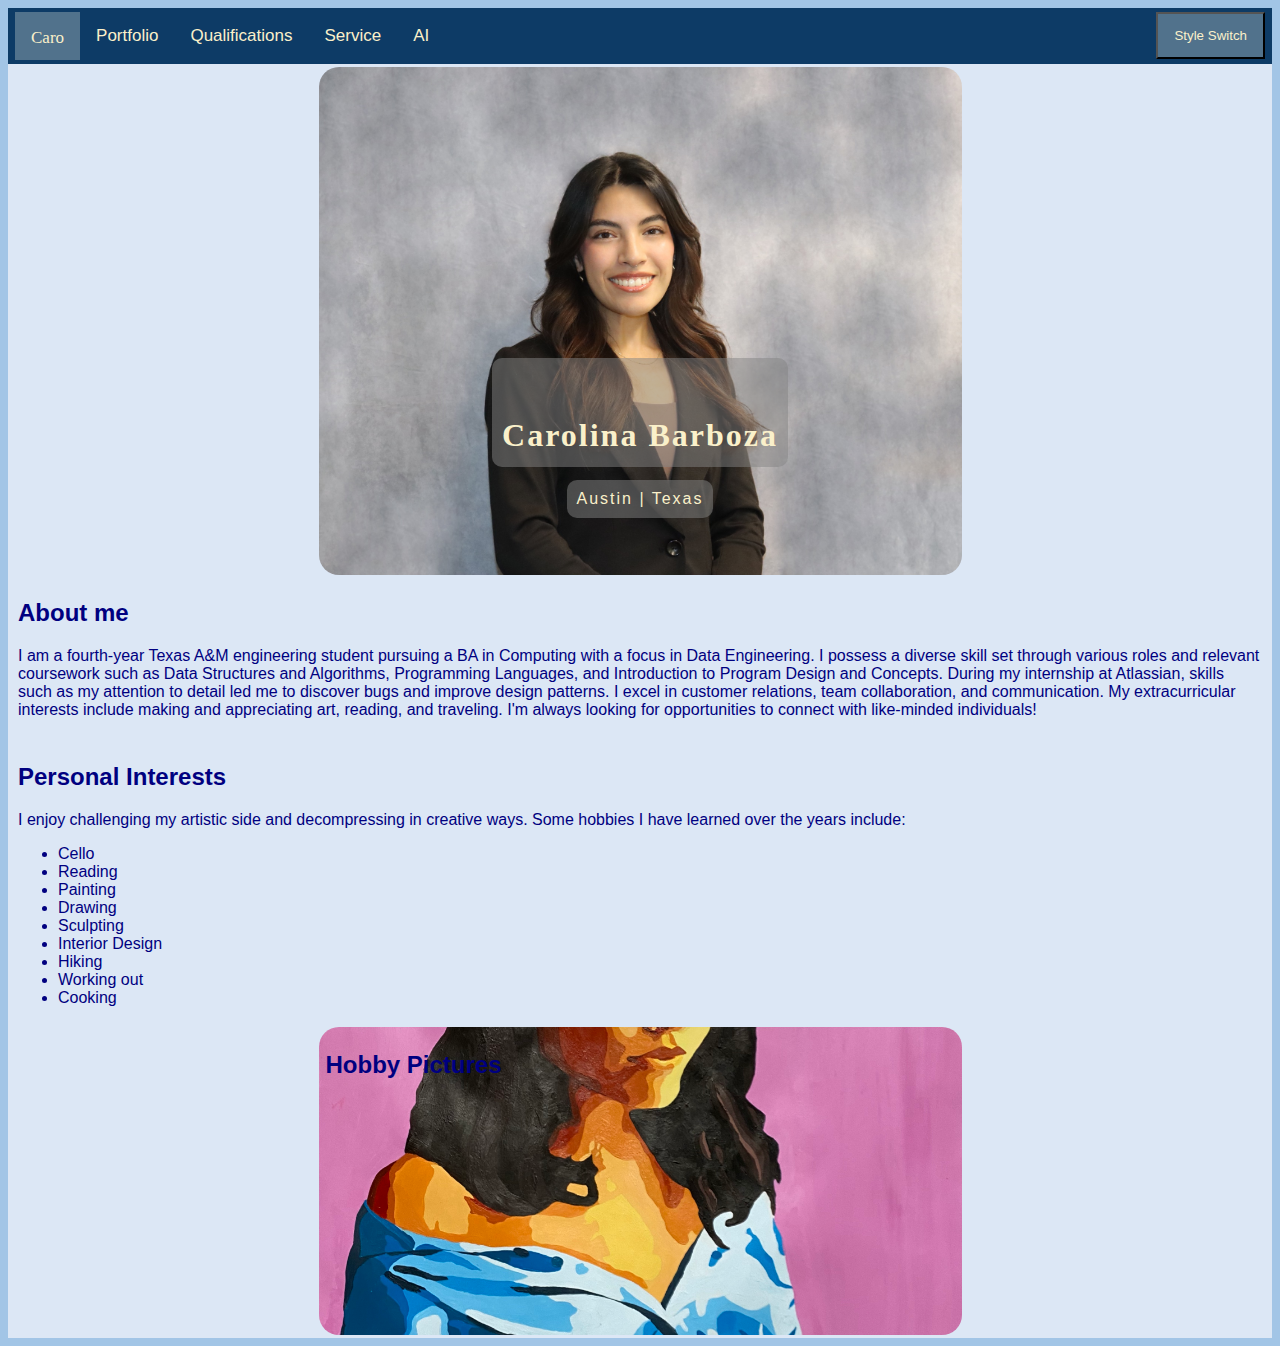
==== index.html @ f97a16a0 "my first website" ====
<!DOCTYPE html>
<html>
  <head>
    <title>Landing Page</title>
    <meta http-equiv="Content-Type" content="text/html; charset=iso-8859-1" />
    <link  lang="en" rel="stylesheet" href="css/professional.css" text="text/css" id="page_style"/>
  </head>
  
  <body>
    <script src="functions.js"></script>
    <div class="topnav">
      <a
        class="cursive"
        id="home-tag"
        href="index.html"
        >Caro</a
      >
      <a href="portfolio.html">Portfolio</a>
      <a href="qualifications.html">Qualifications</a>
      <a href="service.html">Service</a>
      <a href="ai.html">AI</a>
      <button class="switch-button" onclick="toggleTheme()">Style Switch</button>
    </div>

    <div class="home-container">
      <div class="headshot">
        <h1 class="cursive headshot_text" id="name">Carolina Barboza</h1>
        <p class="headshot_text" id="location">Austin | Texas</p>
      </div>

      <div class="bio">
        <h2>About me</h2>
        <p>
          I am a fourth-year Texas A&M engineering student pursuing a BA in
          Computing with a focus in Data Engineering. I possess a diverse skill
          set through various roles and relevant coursework such as Data
          Structures and Algorithms, Programming Languages, and Introduction to
          Program Design and Concepts. During my internship at Atlassian, skills
          such as my attention to detail led me to discover bugs and improve
          design patterns. I excel in customer relations, team collaboration, and
          communication. My extracurricular interests include making and
          appreciating art, reading, and traveling. I'm always looking for
          opportunities to connect with like-minded individuals!
        </p>
      </div>

      <div class="hobbies">
        <h2>Personal Interests</h2>
        <p>
          I enjoy challenging my artistic side and decompressing in creative ways.
          Some hobbies I have learned over the years include:
        </p>
        <ul>
          <li>Cello</li>
          <li>Reading</li>
          <li>Painting</li>
          <li>Drawing</li>
          <li>Sculpting</li>
          <li>Interior Design</li>
          <li>Hiking</li>
          <li>Working out</li>
          <li>Cooking</li>
        </ul>
      </div>

      <div class="hobby-pics">
        <h2>Hobby Pictures</h2>
      </div>
    </div>

  </body>
</html>
---- css/professional.css ----
body {
  background-color: rgb(162, 197, 230);
  color: #000080;
  font-family: 'Helvetica Neue', Arial, sans-serif;
}

div {
  background-color: #dce7f5; 
  color: #000080; 
  padding: 4px 7px;
}

.topnav {
  background-color: #0d3b66;
  overflow: hidden;
  flex-direction: row;
  border: 0;
  margin: 10;
}

.topnav a {
  float: left;
  color: #faf0ca;
  text-align: center;
  padding: 14px 16px;
  text-decoration: none;
  font-size: 17px;
}

/* Change the color of links on hover */
.topnav a:hover {
  background-color: #faf0ca;
  color: #0d3b66;
}

/* Add a color to the active/current link */
.topnav .active {
  background-color: #51728c;
  color: #faf0ca;
}

.topnav button {
  float: right;
  background-color: #51728c;
  color: #faf0ca;
  text-align: center;
  padding: 14px 16px;
  font-family: inherit;
}

.home-container {
  background-color: #dce7f5;
  padding: 3px;
}

.cursive {
  font-family: Zapfino;
}

#home-tag {
  line-height: 1; 
  padding-top: 17px
}

.headshot {
  background-image: url("../attatchments/headshot_full_face.jpeg");
  background-position: center;
  background-size: cover;
  background-repeat: no-repeat;
  display: flex;
  flex-direction: column;
  align-items: center;
  justify-content: center;
  height: 500px;
  border-radius: 20px;
  margin: auto;
  width: 50%;
  position: relative;
}

.headshot_text {
  padding: 2%;
  border-radius: 5px;
  display: flex;
  justify-content: center;
  line-height: 1.6;
}

.headshot_text {
  position: absolute;
  background-color: rgba(132, 132, 132, 0.5);
  color:#faf0ca;
  border-radius: 10px;
  padding: 1% 1.5%;
  letter-spacing: 2px;
}

#name {
  bottom: 17%;
  padding-top: 8%;
}

#location {
  bottom: 8%
}

.hobby-pics {
  grid-column: span 4; 
  grid-row: span 3;

  background-image: url('../attatchments/art.jpeg');
  background-size: cover; 
  background-position: center; 
  background-repeat: no-repeat;
  display: flex;
  height: 300px;
  border-radius: 20px;
  margin: auto;
  width: 50%;
  position: relative;
}

.portfolio_bg {
  background-image: url("../attatchments/portfolio_bg.png");
  background-attachment: scroll;
  background-position: top center;
  background-size: cover;
}

.portfolio .h2 {
  color: #faf0ca;
  background-color: #194769;
}

.portfolio .p {
  display: none;
  flex-direction: column;
  background-color: #fff;
  padding: 10px;
  border-radius: 5px;
  box-shadow: 0px 0px 10px 0px rgba(0, 0, 0, 0.1);
}

.portfolio.h2:hover + .portfolio.p {
  display: block;
}

.circle {
  display: flex;
  flex-direction: column;
  justify-content: center;
  align-items: center;
}

.circle.expanded {
  display: flex; 
}
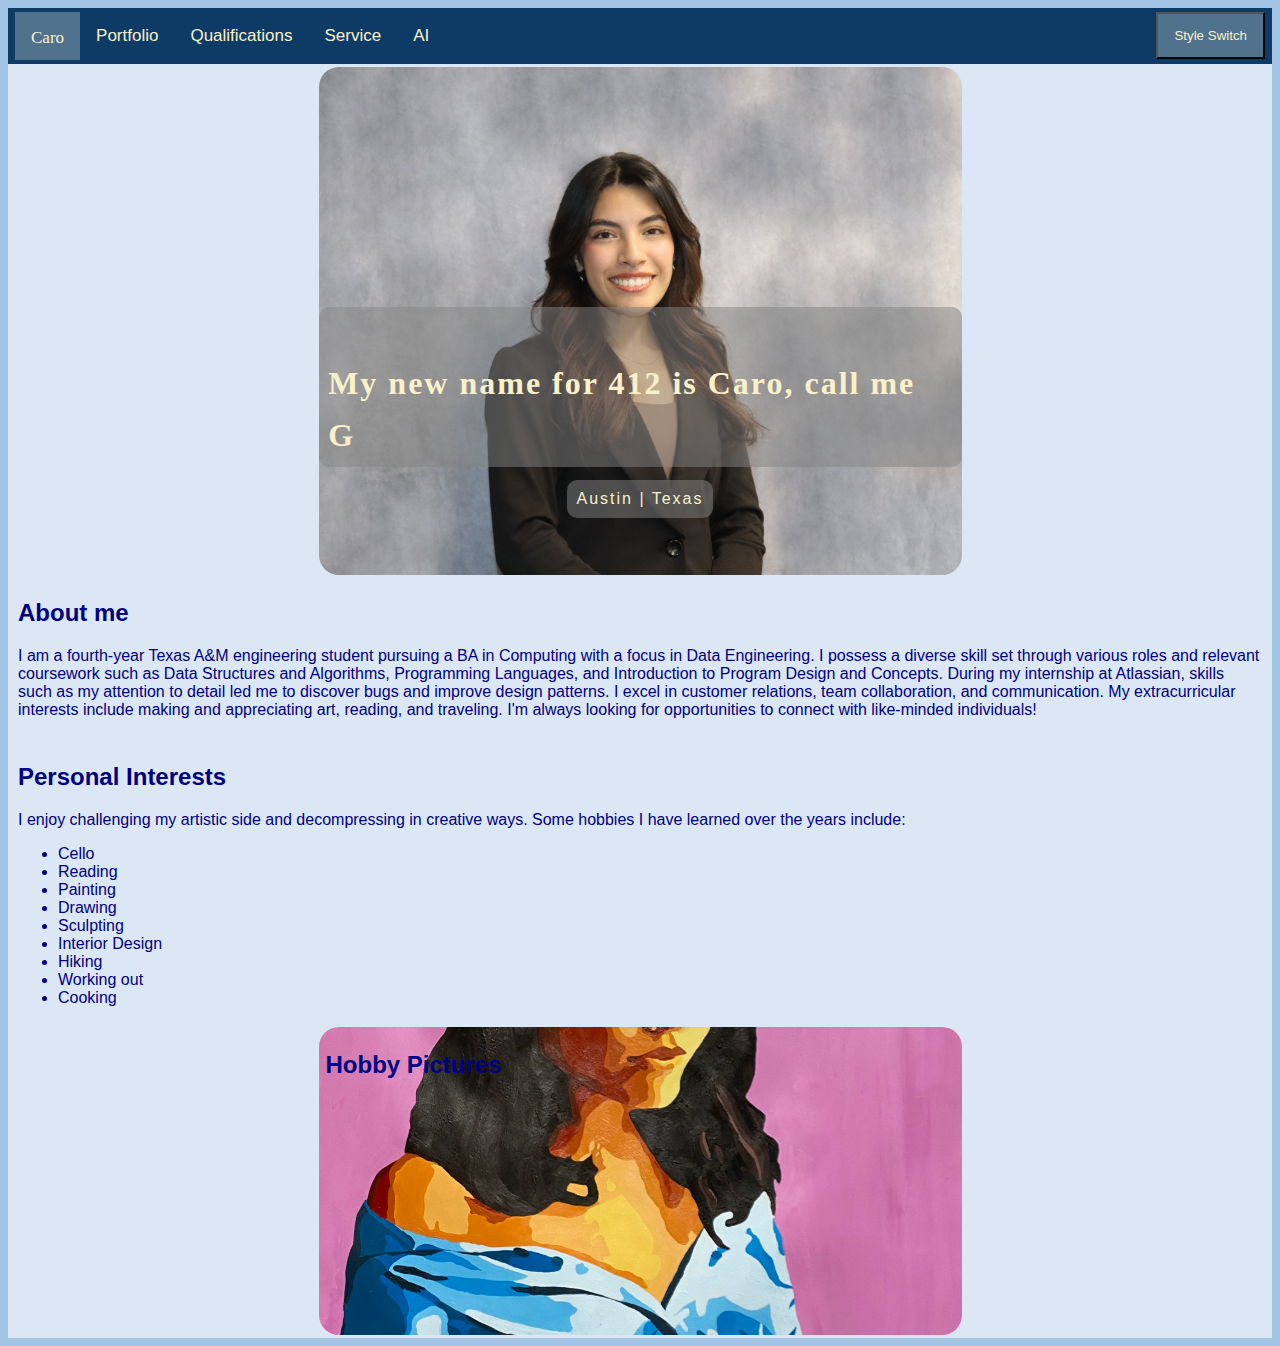
==== commit 5948182a: "edited to see pipeline update" ====
--- a/index.html
+++ b/index.html
@@ -1,72 +1,72 @@
-<!DOCTYPE html>
-<html>
-  <head>
-    <title>Landing Page</title>
-    <meta http-equiv="Content-Type" content="text/html; charset=iso-8859-1" />
-    <link  lang="en" rel="stylesheet" href="css/professional.css" text="text/css" id="page_style"/>
-  </head>
-  
-  <body>
-    <script src="functions.js"></script>
-    <div class="topnav">
-      <a
-        class="cursive"
-        id="home-tag"
-        href="index.html"
-        >Caro</a
-      >
-      <a href="portfolio.html">Portfolio</a>
-      <a href="qualifications.html">Qualifications</a>
-      <a href="service.html">Service</a>
-      <a href="ai.html">AI</a>
-      <button class="switch-button" onclick="toggleTheme()">Style Switch</button>
-    </div>
-
-    <div class="home-container">
-      <div class="headshot">
-        <h1 class="cursive headshot_text" id="name">Carolina Barboza</h1>
-        <p class="headshot_text" id="location">Austin | Texas</p>
-      </div>
-
-      <div class="bio">
-        <h2>About me</h2>
-        <p>
-          I am a fourth-year Texas A&M engineering student pursuing a BA in
-          Computing with a focus in Data Engineering. I possess a diverse skill
-          set through various roles and relevant coursework such as Data
-          Structures and Algorithms, Programming Languages, and Introduction to
-          Program Design and Concepts. During my internship at Atlassian, skills
-          such as my attention to detail led me to discover bugs and improve
-          design patterns. I excel in customer relations, team collaboration, and
-          communication. My extracurricular interests include making and
-          appreciating art, reading, and traveling. I'm always looking for
-          opportunities to connect with like-minded individuals!
-        </p>
-      </div>
-
-      <div class="hobbies">
-        <h2>Personal Interests</h2>
-        <p>
-          I enjoy challenging my artistic side and decompressing in creative ways.
-          Some hobbies I have learned over the years include:
-        </p>
-        <ul>
-          <li>Cello</li>
-          <li>Reading</li>
-          <li>Painting</li>
-          <li>Drawing</li>
-          <li>Sculpting</li>
-          <li>Interior Design</li>
-          <li>Hiking</li>
-          <li>Working out</li>
-          <li>Cooking</li>
-        </ul>
-      </div>
-
-      <div class="hobby-pics">
-        <h2>Hobby Pictures</h2>
-      </div>
-    </div>
-
-  </body>
-</html>
+<!DOCTYPE html>
+<html>
+  <head>
+    <title>Landing Page</title>
+    <meta http-equiv="Content-Type" content="text/html; charset=iso-8859-1" />
+    <link  lang="en" rel="stylesheet" href="css/professional.css" text="text/css" id="page_style"/>
+  </head>
+  
+  <body>
+    <script src="functions.js"></script>
+    <div class="topnav">
+      <a
+        class="cursive"
+        id="home-tag"
+        href="index.html"
+        >Caro</a
+      >
+      <a href="portfolio.html">Portfolio</a>
+      <a href="qualifications.html">Qualifications</a>
+      <a href="service.html">Service</a>
+      <a href="ai.html">AI</a>
+      <button class="switch-button" onclick="toggleTheme()">Style Switch</button>
+    </div>
+
+    <div class="home-container">
+      <div class="headshot">
+        <h1 class="cursive headshot_text" id="name">My new name for 412 is Caro, call me G</h1>
+        <p class="headshot_text" id="location">Austin | Texas</p>
+      </div>
+
+      <div class="bio">
+        <h2>About me</h2>
+        <p>
+          I am a fourth-year Texas A&M engineering student pursuing a BA in
+          Computing with a focus in Data Engineering. I possess a diverse skill
+          set through various roles and relevant coursework such as Data
+          Structures and Algorithms, Programming Languages, and Introduction to
+          Program Design and Concepts. During my internship at Atlassian, skills
+          such as my attention to detail led me to discover bugs and improve
+          design patterns. I excel in customer relations, team collaboration, and
+          communication. My extracurricular interests include making and
+          appreciating art, reading, and traveling. I'm always looking for
+          opportunities to connect with like-minded individuals!
+        </p>
+      </div>
+
+      <div class="hobbies">
+        <h2>Personal Interests</h2>
+        <p>
+          I enjoy challenging my artistic side and decompressing in creative ways.
+          Some hobbies I have learned over the years include:
+        </p>
+        <ul>
+          <li>Cello</li>
+          <li>Reading</li>
+          <li>Painting</li>
+          <li>Drawing</li>
+          <li>Sculpting</li>
+          <li>Interior Design</li>
+          <li>Hiking</li>
+          <li>Working out</li>
+          <li>Cooking</li>
+        </ul>
+      </div>
+
+      <div class="hobby-pics">
+        <h2>Hobby Pictures</h2>
+      </div>
+    </div>
+
+  </body>
+</html>
